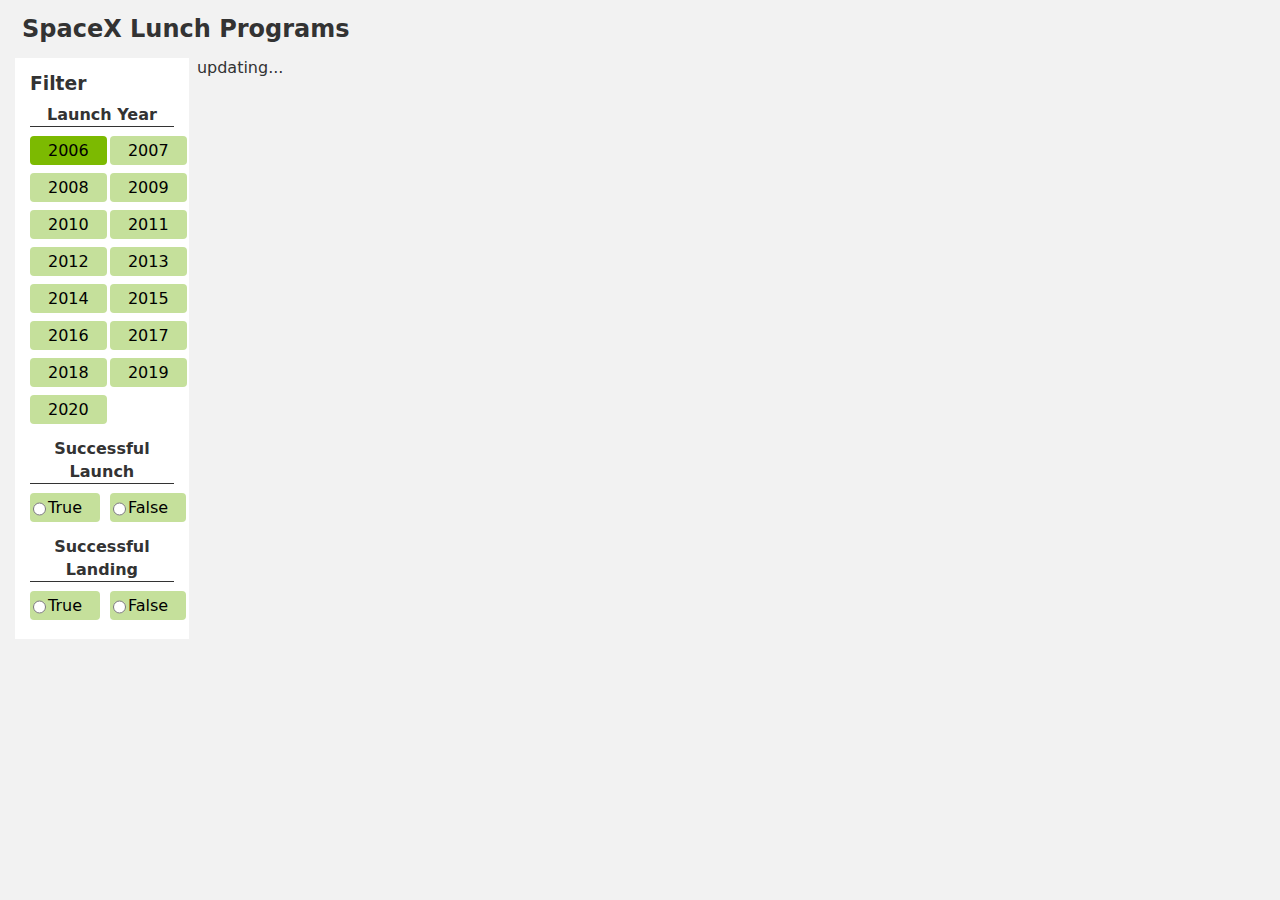
==== index.html @ 8410f208 "Rename demo.html to index.html" ====
<!DOCTYPE html>
<html lang="en">
<head>
  <title>SpaceX</title>
  <meta charset="utf-8">
  <meta name="viewport" content="width=device-width, initial-scale=1">
  <link rel="stylesheet" href="css/style.css">
</head>
<body>

<div class="main">
 <div class="row">
 <h2>SpaceX Lunch Programs</h2>	

  <div class="left-sec">
    <div class="left-inner">
	<h3>Filter</h3>
	<div class="year">
		<h4>Launch Year</h4>
		<div class="row">
			<div class="col-50"><a class="active" href="#">2006</a></div>
			<div class="col-50"><a href="#">2007</a></div>
			<div class="col-50"><a href="#">2008</a></div>
			<div class="col-50"><a href="#">2009</a></div>
			<div class="col-50"><a href="#">2010</a></div>
			<div class="col-50"><a href="#">2011</a></div>
			<div class="col-50"><a href="#">2012</a></div>
			<div class="col-50"><a href="#">2013</a></div>
			<div class="col-50"><a href="#">2014</a></div>
			<div class="col-50"><a href="#">2015</a></div>
			<div class="col-50"><a href="#">2016</a></div>
			<div class="col-50"><a href="#">2017</a></div>
			<div class="col-50"><a href="#">2018</a></div>
			<div class="col-50"><a href="#">2019</a></div>
			<div class="col-50"><a href="#">2020</a></div>
			<div class="clear"></div>
		</div>	
	</div>
 
    <div class="year">
		<h4>Successful Launch</h4>
		<div class="row">
			<div class="col-50"><a href="#"><input type="radio" name="launch" value="true" class="launch filter"> True</a></div>
			<div class="col-50"><a href="#"><input type="radio" name="launch" value="false" class="launch filter"> False</a></div>
			<div class="clear"></div>
		</div>
	</div>
	<div class="year">
		<h4>Successful Landing</h4>
		<div class="row">
			<div class="col-50"><a href="#"><input type="radio" name="land" value="true" class="land filter"> True</a></div>
			<div class="col-50"><a href="#"><input type="radio" name="land" value="false" class="land filter"> False</a></div>
			<div class="clear"></div>
		</div>
	</div>
  </div>
  </div>
  <div class="right-sec">
		<div class="row listhtml">
		<div class="inner-col">
			<div class="inner-details">
				<img src="images/falcon-1.jpg" class="img-respo" alt=""/>
				<h4>FalconSat #1</h4>
				<p><span>Mission Ids :</span> {list mission Ids}</p>
				<p><span>Lanch :</span> 2006</p>
				<p><span>Successful Lanch :</span> False</p>
				<p><span>Successful Lanch :</span> True</p>			
			</div>	
		</div>
		<div class="inner-col">
			<div class="inner-details">
				<img src="images/falcon-2.jpg" class="img-respo" alt=""/>
				<h4>FalconSat #1</h4>
				<p><span>Mission Ids :</span> {list mission Ids}</p>
				<p><span>Lanch :</span> 2006</p>
				<p><span>Successful Lanch :</span> False</p>
				<p><span>Successful Lanch :</span> True</p>			
			</div>	
		</div>
		<div class="inner-col">
			<div class="inner-details">
				<img src="images/falcon-3.jpg" class="img-respo" alt=""/>
				<h4>FalconSat #1</h4>
				<p><span>Mission Ids :</span> {list mission Ids}</p>
				<p><span>Lanch :</span> 2006</p>
				<p><span>Successful Lanch :</span> False</p>
				<p><span>Successful Lanch :</span> True</p>			
			</div>	
		</div>
		<div class="inner-col">
			<div class="inner-details">
				<img src="images/falcon-4.jpg" class="img-respo" alt=""/>
				<h4>FalconSat #1</h4>
				<p><span>Mission Ids :</span> {list mission Ids}</p>
				<p><span>Lanch :</span> 2006</p>
				<p><span>Successful Lanch :</span> False</p>
				<p><span>Successful Lanch :</span> True</p>			
			</div>	
		</div>
		<div class="inner-col">
			<div class="inner-details">
				<img src="images/falcon-5.jpg" class="img-respo" alt=""/>
				<h4>FalconSat #1</h4>
				<p><span>Mission Ids :</span> {list mission Ids}</p>
				<p><span>Lanch :</span> 2006</p>
				<p><span>Successful Lanch :</span> False</p>
				<p><span>Successful Lanch :</span> True</p>			
			</div>	
		</div>
		<div class="inner-col">
			<div class="inner-details">
				<img src="images/falcon-6.jpg" class="img-respo" alt=""/>
				<h4>FalconSat #1</h4>
				<p><span>Mission Ids :</span> {list mission Ids}</p>
				<p><span>Lanch :</span> 2006</p>
				<p><span>Successful Lanch :</span> False</p>
				<p><span>Successful Lanch :</span> True</p>			
			</div>	
		</div>
		<div class="inner-col">
			<div class="inner-details">
				<img src="images/falcon-7.jpg" class="img-respo" alt=""/>
				<h4>FalconSat #1</h4>
				<p><span>Mission Ids :</span> {list mission Ids}</p>
				<p><span>Lanch :</span> 2006</p>
				<p><span>Successful Lanch :</span> False</p>
				<p><span>Successful Lanch :</span> True</p>			
			</div>	
		</div>
		<div class="inner-col">
			<div class="inner-details">
				<img src="images/falcon-8.jpg" class="img-respo" alt=""/>
				<h4>FalconSat #1</h4>
				<p><span>Mission Ids :</span> {list mission Ids}</p>
				<p><span>Lanch :</span> 2006</p>
				<p><span>Successful Lanch :</span> False</p>
				<p><span>Successful Lanch :</span> True</p>			
			</div>	
		</div>
		</div>
  </div>
  </div>
</div>

</body>
</html>

<script src="https://code.jquery.com/jquery-3.5.1.min.js">
</script>

<script>
$(document).ready(function(){
var Years = [];
var launch = '';
var land = '';
var URL = 'https://api.spaceXdata.com/v3/launches?limit=100';
loadList(URL);
$(".filter").click(function(){
	launch = $('input[name="launch"]:checked').val();
	land = $('input[name="land"]:checked').val();
	var uri = '';
	URL = 'https://api.spaceXdata.com/v3/launches?limit=100';
	//alert(uri);
	if(launch !== undefined)
	{
		if(launch == 'true')
		{
			uri += '&launch_success=true';
		}
		else
		{
			uri += '&launch_success=false';
		}
	}
	if(land !== undefined)
	{
		if(land == 'true')
		{
			uri += '&land_success=true';
		}
		else
		{
			uri += '&land_success=false';
		}
	}
	URL = URL+uri; 
	loadList(URL);
})
});

function loadList(URL)
		   {
		   var str = '';
		   $(".listhtml").html("updating...");
			   if (URL) {
                    $.ajax({
                        url: URL,
                        type: "GET",
                        dataType: "json",
                        success: function(data) {
                            if (data) {
								$.each(data,function(index,val){
									console.log(val);
									str += ' <div class="inner-col">';
									str += '  <div class="inner-details">';
									str += '		<img src="images/falcon-1.jpg" class="img-respo" alt=""/>';
									str += '		<h4>'+ val.mission_name +' #'+ val.flight_number +'</h4>';
									str += '		<p><span>Mission Ids :</span> '+ val.mission_id +'</p>';
									str += '		<p><span>Lanch :</span> '+ val.launch_year +'</p>';
									str += '		<p><span>Successful Lanch :</span> '+ val.launch_success +'</p>';
									//str += '		<p><span>Successful Lanch :</span> True</p>';			
									str += '	</div>';	
									str += ' </div>';
								});
							$(".listhtml").html(str);
                            } 
                        }
                    });
                } else {
					$(".listhtml").html("something went wrong");
                   alert("something went wrong");
                }
		   }
</script>
---- css/style.css ----
*,body{
	margin: 0;
	padding:0;
	box-sizing: border-box;
}
body{
	background-color:#f2f2f2;
	color:#333;
	font-family:system-ui;
	font-size:16px;
	}
.main{
	width:100%;
	max-width:1440px;
	padding-right: 15px;
    padding-left: 15px;
    margin-right: auto;
    margin-left: auto;
	display:flex;
}
.main h2{
	padding:15px;
}
.left-sec, .right-sec, .inner-col, .col-50{
	float: left;
	padding-right: 8px;
    padding-left: 8px;
}

.left-sec{	
    width: 15%;
}
.right-sec{
	width: 85%;
}
.left-inner{
	background-color:#fff;
	padding:15px;
}	
.col-50{
	width:50%;
}
.year h4{
	text-align: center;
	margin-top:10px;
    border-bottom: 1px solid #333;
    margin-bottom: 5px;
    line-height: 1.4;
}
/**.year ul{
	list-style-type:none;
}
.year ul li{
	display:inline-block;
}**/
.col-50 a{
	background-color: #c5e09b;
    padding: 5px 18px;
    display: inline-block;
    color: #000;
    text-decoration: none;
    border-radius: 4px;
    margin: 4px 0 4px;
	position:relative;
}
.col-50 a input{

    position: absolute;
  z-index: 999;
    left: 3px;
    top: 0;
    height: 32px;
    cursor: pointer;
}
.year a:hover, .year a:focus, .year a.active{
	background-color:#7cba01;
}
/**.year ul li:nth-child(odd) a{
	margin-right:2px;
}**/
.inner-col{
	width:25%;
}

.inner-details{
	background-color:#fff;
	padding:15px;
	margin-bottom: 15px;
	    min-height: 402px;
}

.inner-details h4{
	margin-top:5px;
	font-weight: bold;
    margin-bottom: 10px;
    font-size: 18px;
    color: #6b80de;
}
.inner-details p{
	color: #69729a;
}
.inner-details p span{
	color: #333;
    font-weight: bold;
    font-size: 16px;
}
.img-respo{
	max-width: 100%;
}
.clear{
	clear:both;
}
.row:before {
    display: table;
    content: " ";
}
.row{
    margin-right: -8px;
    margin-left: -8px;
}
.row:after {
    clear: both;
}

@media only screen and (max-width: 1024px) {
 .inner-col{
	width:50%;
}
.left-sec {
    width: 27%;
}
.right-sec {
    width: 73%;
}
.year{
	text-align:center;
}
}
@media only screen and (max-width: 700px) {
 .inner-col{
	width:100%;
}
.left-sec {
    width: 100%;
}
.right-sec {
    width: 100%;
}
.col-50 a{
    padding: 5px 30px;
}
.year{
	text-align:center;
}
.img-respo {
    width: 100%;
}
}
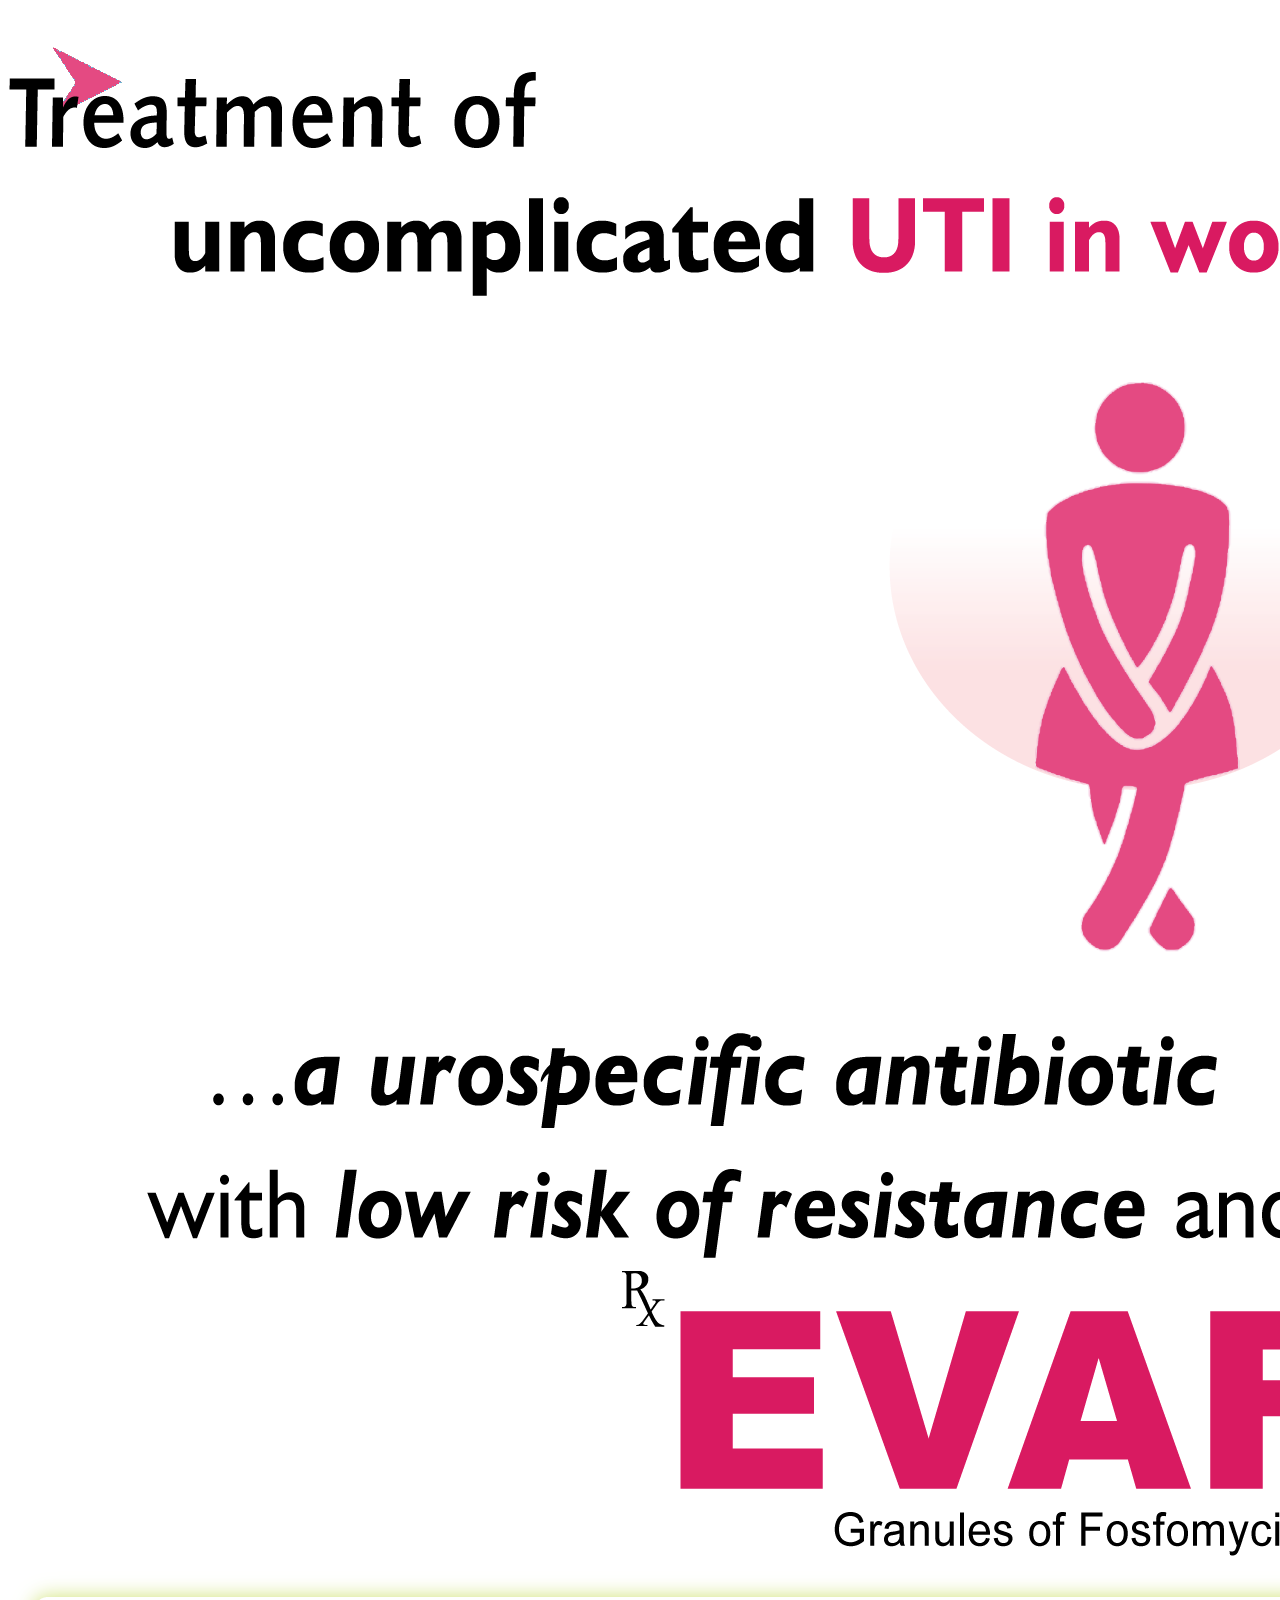
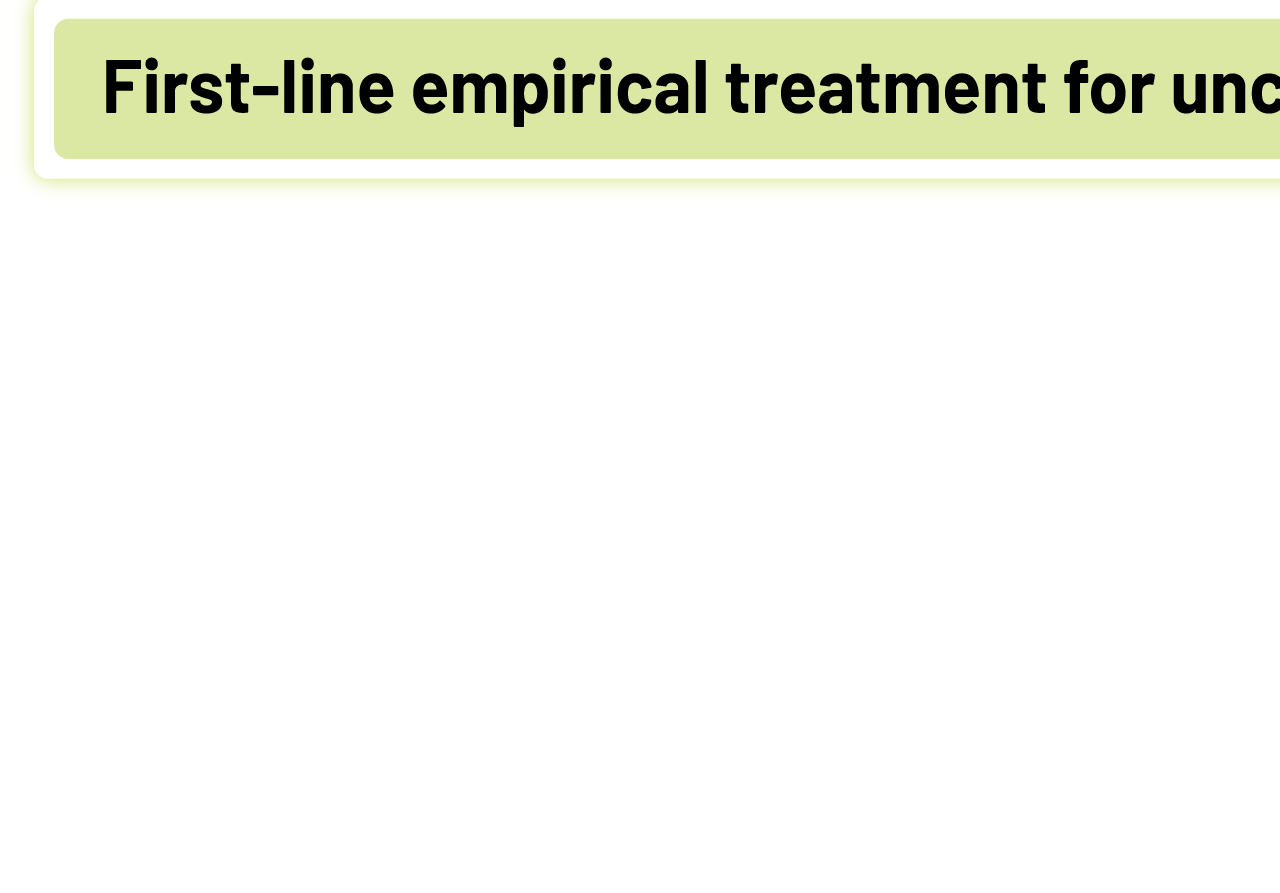
==== commit 4e9ce284: "Update index.html" ====
--- a/index.html
+++ b/index.html
@@ -1,224 +1,214 @@
-<!DOCTYPE html>
-<html lang="en">
-<head>
-  <title>SpaceX</title>
-  <meta charset="utf-8">
-  <meta name="viewport" content="width=device-width, initial-scale=1">
-  <link rel="stylesheet" href="css/style.css">
-</head>
-<body>
-
-<div class="main">
- <div class="row">
- <h2>SpaceX Lunch Programs</h2>	
-
-  <div class="left-sec">
-    <div class="left-inner">
-	<h3>Filter</h3>
-	<div class="year">
-		<h4>Launch Year</h4>
-		<div class="row">
-			<div class="col-50"><a class="active" href="#">2006</a></div>
-			<div class="col-50"><a href="#">2007</a></div>
-			<div class="col-50"><a href="#">2008</a></div>
-			<div class="col-50"><a href="#">2009</a></div>
-			<div class="col-50"><a href="#">2010</a></div>
-			<div class="col-50"><a href="#">2011</a></div>
-			<div class="col-50"><a href="#">2012</a></div>
-			<div class="col-50"><a href="#">2013</a></div>
-			<div class="col-50"><a href="#">2014</a></div>
-			<div class="col-50"><a href="#">2015</a></div>
-			<div class="col-50"><a href="#">2016</a></div>
-			<div class="col-50"><a href="#">2017</a></div>
-			<div class="col-50"><a href="#">2018</a></div>
-			<div class="col-50"><a href="#">2019</a></div>
-			<div class="col-50"><a href="#">2020</a></div>
-			<div class="clear"></div>
-		</div>	
-	</div>
- 
-    <div class="year">
-		<h4>Successful Launch</h4>
-		<div class="row">
-			<div class="col-50"><a href="#"><input type="radio" name="launch" value="true" class="launch filter"> True</a></div>
-			<div class="col-50"><a href="#"><input type="radio" name="launch" value="false" class="launch filter"> False</a></div>
-			<div class="clear"></div>
-		</div>
-	</div>
-	<div class="year">
-		<h4>Successful Landing</h4>
-		<div class="row">
-			<div class="col-50"><a href="#"><input type="radio" name="land" value="true" class="land filter"> True</a></div>
-			<div class="col-50"><a href="#"><input type="radio" name="land" value="false" class="land filter"> False</a></div>
-			<div class="clear"></div>
-		</div>
-	</div>
-  </div>
-  </div>
-  <div class="right-sec">
-		<div class="row listhtml">
-		<div class="inner-col">
-			<div class="inner-details">
-				<img src="images/falcon-1.jpg" class="img-respo" alt=""/>
-				<h4>FalconSat #1</h4>
-				<p><span>Mission Ids :</span> {list mission Ids}</p>
-				<p><span>Lanch :</span> 2006</p>
-				<p><span>Successful Lanch :</span> False</p>
-				<p><span>Successful Lanch :</span> True</p>			
-			</div>	
-		</div>
-		<div class="inner-col">
-			<div class="inner-details">
-				<img src="images/falcon-2.jpg" class="img-respo" alt=""/>
-				<h4>FalconSat #1</h4>
-				<p><span>Mission Ids :</span> {list mission Ids}</p>
-				<p><span>Lanch :</span> 2006</p>
-				<p><span>Successful Lanch :</span> False</p>
-				<p><span>Successful Lanch :</span> True</p>			
-			</div>	
-		</div>
-		<div class="inner-col">
-			<div class="inner-details">
-				<img src="images/falcon-3.jpg" class="img-respo" alt=""/>
-				<h4>FalconSat #1</h4>
-				<p><span>Mission Ids :</span> {list mission Ids}</p>
-				<p><span>Lanch :</span> 2006</p>
-				<p><span>Successful Lanch :</span> False</p>
-				<p><span>Successful Lanch :</span> True</p>			
-			</div>	
-		</div>
-		<div class="inner-col">
-			<div class="inner-details">
-				<img src="images/falcon-4.jpg" class="img-respo" alt=""/>
-				<h4>FalconSat #1</h4>
-				<p><span>Mission Ids :</span> {list mission Ids}</p>
-				<p><span>Lanch :</span> 2006</p>
-				<p><span>Successful Lanch :</span> False</p>
-				<p><span>Successful Lanch :</span> True</p>			
-			</div>	
-		</div>
-		<div class="inner-col">
-			<div class="inner-details">
-				<img src="images/falcon-5.jpg" class="img-respo" alt=""/>
-				<h4>FalconSat #1</h4>
-				<p><span>Mission Ids :</span> {list mission Ids}</p>
-				<p><span>Lanch :</span> 2006</p>
-				<p><span>Successful Lanch :</span> False</p>
-				<p><span>Successful Lanch :</span> True</p>			
-			</div>	
-		</div>
-		<div class="inner-col">
-			<div class="inner-details">
-				<img src="images/falcon-6.jpg" class="img-respo" alt=""/>
-				<h4>FalconSat #1</h4>
-				<p><span>Mission Ids :</span> {list mission Ids}</p>
-				<p><span>Lanch :</span> 2006</p>
-				<p><span>Successful Lanch :</span> False</p>
-				<p><span>Successful Lanch :</span> True</p>			
-			</div>	
-		</div>
-		<div class="inner-col">
-			<div class="inner-details">
-				<img src="images/falcon-7.jpg" class="img-respo" alt=""/>
-				<h4>FalconSat #1</h4>
-				<p><span>Mission Ids :</span> {list mission Ids}</p>
-				<p><span>Lanch :</span> 2006</p>
-				<p><span>Successful Lanch :</span> False</p>
-				<p><span>Successful Lanch :</span> True</p>			
-			</div>	
-		</div>
-		<div class="inner-col">
-			<div class="inner-details">
-				<img src="images/falcon-8.jpg" class="img-respo" alt=""/>
-				<h4>FalconSat #1</h4>
-				<p><span>Mission Ids :</span> {list mission Ids}</p>
-				<p><span>Lanch :</span> 2006</p>
-				<p><span>Successful Lanch :</span> False</p>
-				<p><span>Successful Lanch :</span> True</p>			
-			</div>	
-		</div>
-		</div>
-  </div>
-  </div>
-</div>
-
-</body>
+<!DOCTYPE HTML>
+<html>
+	
+
+<!-- Mirrored from sibaram123.github.io/evafos/ by HTTrack Website Copier/3.x [XR&CO'2014], Wed, 06 Apr 2022 00:57:21 GMT -->
+<!-- Added by HTTrack --><meta http-equiv="content-type" content="text/html;charset=utf-8" /><!-- /Added by HTTrack -->
+<head>  
+		<meta name=viewport content="user-scalable=no,width=device-width" />
+		<link rel="stylesheet" href="css/bootstrap.min.css">
+        <link rel="stylesheet" type="text/css" href="css/style1.css">
+        <link rel="stylesheet" type="text/css" href="css/style2.css"> 
+
+	</head>
+	<body>
+    	<div class="leftcss" data-wow-duration="4500ms">
+        	<!--<a href="javascript:void(0)" onClick="prebtn(1)">
+            	<img src="images/left.png" width="50">
+         	</a>-->
+        </div>
+    	<div class="rightcss" data-wow-duration="5000ms">
+        	<a href="javascript:void(0)" onClick="nxtbtn(2)">
+				<div data-u="arrowright" class="jssora105" style="width:55px;height:55px;left:10px;" data-scale="0.75">
+					<img src="images/right-btn.png" class="img-responsive">
+				</div>
+          	</a>
+        </div>
+			
+            <div data-u="slides" class="slidesu">
+                <div class="row mytab1 alltab">
+					<div class="col-sm-12">
+						<img src="images/sc-0.png" class="img-responsive">
+					</div>
+                </div>
+				<div class="row mytab2 alltab">	
+							<div class="row">
+								<div class="col-sm-12">
+									<img src="images/sc-1.png" class="img-responsive sc-1">
+								</div>
+							</div>
+							<div class="row">
+								<div class="col-sm-12">
+									<img src="images/sc-2a.png" class="img-responsive zoomIn w3-animate-zoom wow animated sc-2a" data-wow-delay="400ms">
+								</div>
+								<div class="col-sm-12">
+									<img src="images/sc-2b.png" class="img-responsive zoomIn w3-animate-zoom wow animated sc-2b" data-wow-delay="800ms">
+								</div>
+								<div class="col-sm-12">
+									<img src="images/sc-2c.png" class="img-responsive zoomIn w3-animate-zoom wow animated sc-2c" data-wow-delay="1200ms">
+								</div>
+							</div>
+							<!--<div class="row">
+								<div class="col-sm-8 pd_0">
+									<img src="images/ref.png" class="img-responsive ref">
+								</div>
+							</div>-->
+	
+				</div>
+      		</div>
+			
+	</body>
+
+<!-- Mirrored from sibaram123.github.io/evafos/ by HTTrack Website Copier/3.x [XR&CO'2014], Wed, 06 Apr 2022 00:57:25 GMT -->
 </html>
-
-<script src="https://code.jquery.com/jquery-3.5.1.min.js">
+<script src="js/jquery.min.js"></script>
+<script src="js/bootstrap.min.js"></script>
+<script src="js/wow.js"></script>
+<script>
+var page1_4 = 0;
+function page1_4play()
+{
+	$(".page1_4").css("width",page1_4+"%");
+	if(page1_4<=90)
+	{
+		page1_4++;
+		setTimeout('page1_4play();',20);
+	}
+}
+var liver = 0;
+function liverplay()
+{
+	liver++;
+	$(".liveroff").hide();
+	$(".liver_"+liver).show();
+	if(liver==12)
+	{
+		liver = 0;
+	}
+	setTimeout('liverplay();',250);
+}
+function prebtn(tabid)
+{
+	$(".alltab").hide();
+	$(".mytab"+tabid).show();
+	
+	$(".page1_4").css("width","2%");
+	if(tabid==1)
+	{
+		setTimeout('page1_4play();',100);
+		page1_4 = 0;
+	}
+	
+	page2_3_1_off();
+	page3_3_1_off();
+	page4_3_off();
+	if(tabid==2)
+	{
+		setTimeout('page2_3_1();',1000);
+		liver = 1;
+	}
+	
+	tabid = tabid-1;
+	if(tabid<1)
+	{
+		$(".leftcss").html('');
+		tabid = tabid+2;		
+		$(".rightcss").html('<a href="javascript:void(0)" onClick="nxtbtn('+tabid+')"><div data-u="arrowright" class="jssora105" style="width:55px;height:55px;left:10px;" data-scale="0.75"><img src="images/right-btn.png" class="img-responsive"></div></div></a>');
+	}
+	
+	else
+	{
+		$(".leftcss").html('<a href="javascript:void(0)" onClick="prebtn('+tabid+')"><div data-u="arrowright" class="jssora105" style="width:55px;height:55px;left:10px;" data-scale="0.75"><img src="images/left-btn.png" class="img-responsive"></div></a>');
+		tabid = tabid+2;
+		$(".rightcss").html('<a href="javascript:void(0)" onClick="nxtbtn('+tabid+')"><div data-u="arrowright" class="jssora105" style="width:55px;height:55px;left:10px;" data-scale="0.75"><img src="images/right-btn.png" class="img-responsive"></div></a>');
+	}
+}
+
+function nxtbtn(tabid)
+{
+	$(".alltab").hide();
+	$(".mytab"+tabid).show();
+	
+	$(".page1_4").css("width","2%");
+	if(tabid==1)
+	{
+		setTimeout('page1_4play();',100);
+		page1_4 = 0;
+	}
+	
+	page2_3_1_off();
+	page3_3_1_off();
+	page4_3_off();
+	if(tabid==1)
+	{
+		setTimeout('page2_3_1();',1000);
+	}
+	tabid = tabid+1;
+	if(tabid>2)
+	{
+		$(".rightcss").html('');
+		tabid = tabid-2;
+		$(".leftcss").html('<a href="javascript:void(0)" onClick="prebtn('+tabid+')"><div data-u="arrowright" class="jssora105" style="width:55px;height:55px;left:10px;" data-scale="0.75"><img src="images/left-btn.png" class="img-responsive"></div></a>');
+	}
+	else
+	{
+		$(".rightcss").html('<a href="javascript:void(0)" onClick="nxtbtn('+tabid+')"><div data-u="arrowright" class="jssora105" style="width:55px;height:55px;left:10px;" data-scale="0.75"><img src="images/right-btn.png" class="img-responsive"></div></a>');
+		tabid = tabid-2;
+		$(".leftcss").html('<a href="javascript:void(0)" onClick="prebtn('+tabid+')"><div data-u="arrowright" class="jssora105" style="width:55px;height:55px;left:10px;" data-scale="0.75"><img src="images/left-btn.png" class="img-responsive"></div></div></a>');
+	}
+}
+function div1_3_hover()
+{
+	$(".div1_3").css('margin-top', '450px');
+}
+function div1_3_hover_out()
+{
+	$(".div1_3").css('margin-top', '220px');
+}
+function page2_3_1()
+{
+	$(".page2_3_1").css('height', '90px');
+	$(".page2_3_2").css('height', '130px');
+	$(".page2_3_3").css('height', '140px');
+	$(".page2_3_4").css('height', '170px');
+}
+function page2_3_1_off()
+{
+	$(".page2_3_1").css('height', '0px');
+	$(".page2_3_2").css('height', '0px');
+	$(".page2_3_3").css('height', '0px');
+	$(".page2_3_4").css('height', '0px');
+}
+function page3_3_1()
+{
+	$(".page3_3_1").css('height', '90px');
+	$(".page3_3_2").css('height', '100px');
+	$(".page3_3_3").css('height', '122px');
+	$(".page3_3_4").css('height', '130px');
+	$(".page3_3_5").css('height', '153px');
+}
+function page3_3_1_off()
+{
+	$(".page3_3_1").css('height', '0px');
+	$(".page3_3_2").css('height', '0px');
+	$(".page3_3_3").css('height', '0px');
+	$(".page3_3_4").css('height', '0px');
+	$(".page3_3_5").css('height', '0px');
+}
+function page4_3_on()
+{
+	$(".page4_3").css('width', '90%');
+	$(".page4_4").css('width', '60%');
+	$(".page4_5").css('width', '100%');
+	$(".page4_6").css('width', '80%');
+	$(".page4_7").css('width', '60%');
+}
+function page4_3_off()
+{
+	$(".page4_3").css('width', '0%');
+	$(".page4_4").css('width', '0%');
+	$(".page4_5").css('width', '0%');
+	$(".page4_6").css('width', '0%');
+	$(".page4_7").css('width', '0%');
+}
 </script>
-
-<script>
-$(document).ready(function(){
-var Years = [];
-var launch = '';
-var land = '';
-var URL = 'https://api.spaceXdata.com/v3/launches?limit=100';
-loadList(URL);
-$(".filter").click(function(){
-	launch = $('input[name="launch"]:checked').val();
-	land = $('input[name="land"]:checked').val();
-	var uri = '';
-	URL = 'https://api.spaceXdata.com/v3/launches?limit=100';
-	//alert(uri);
-	if(launch !== undefined)
-	{
-		if(launch == 'true')
-		{
-			uri += '&launch_success=true';
-		}
-		else
-		{
-			uri += '&launch_success=false';
-		}
-	}
-	if(land !== undefined)
-	{
-		if(land == 'true')
-		{
-			uri += '&land_success=true';
-		}
-		else
-		{
-			uri += '&land_success=false';
-		}
-	}
-	URL = URL+uri; 
-	loadList(URL);
-})
-});
-
-function loadList(URL)
-		   {
-		   var str = '';
-		   $(".listhtml").html("updating...");
-			   if (URL) {
-                    $.ajax({
-                        url: URL,
-                        type: "GET",
-                        dataType: "json",
-                        success: function(data) {
-                            if (data) {
-								$.each(data,function(index,val){
-									console.log(val);
-									str += ' <div class="inner-col">';
-									str += '  <div class="inner-details">';
-									str += '		<img src="images/falcon-1.jpg" class="img-respo" alt=""/>';
-									str += '		<h4>'+ val.mission_name +' #'+ val.flight_number +'</h4>';
-									str += '		<p><span>Mission Ids :</span> '+ val.mission_id +'</p>';
-									str += '		<p><span>Lanch :</span> '+ val.launch_year +'</p>';
-									str += '		<p><span>Successful Lanch :</span> '+ val.launch_success +'</p>';
-									//str += '		<p><span>Successful Lanch :</span> True</p>';			
-									str += '	</div>';	
-									str += ' </div>';
-								});
-							$(".listhtml").html(str);
-                            } 
-                        }
-                    });
-                } else {
-					$(".listhtml").html("something went wrong");
-                   alert("something went wrong");
-                }
-		   }
-</script>
